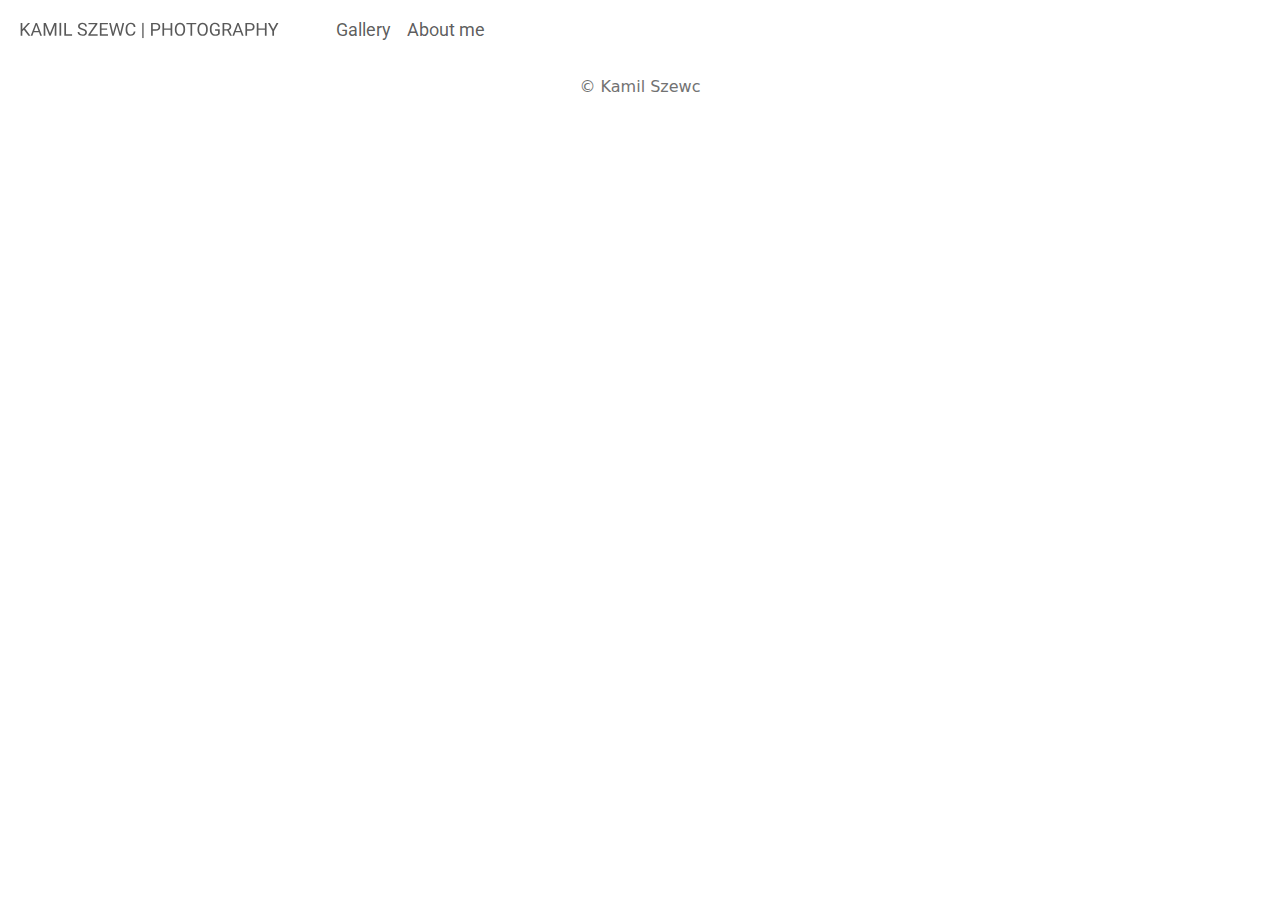
==== galleries/birds-of-poland/index.html @ 6449f629 "Added birds-of-poland index.html" ====
<!DOCTYPE html>
<html lang="en" xmlns="http://www.w3.org/1999/xhtml">
<head>
    <!-- Set title -->
    <title>Kamil Szewc photography</title>

    <!-- Set metas -->
    <meta charset="UTF-8">
    <meta name="viewport" content="width=device-width, initial-scale=1">
    <meta name="description" content="">
    <meta name="theme-color" content="#ffffff">

    <!-- Load Bootstrap stylesheet -->
    <link href="https://cdn.jsdelivr.net/npm/bootstrap@5.3.3/dist/css/bootstrap.min.css" rel="stylesheet" integrity="sha384-QWTKZyjpPEjISv5WaRU9OFeRpok6YctnYmDr5pNlyT2bRjXh0JMhjY6hW+ALEwIH" crossorigin="anonymous">

    <!-- Load Roboto fonts -->
    <link rel="preconnect" href="https://fonts.googleapis.com">
    <link rel="preconnect" href="https://fonts.gstatic.com" crossorigin>
    <link rel="stylesheet" href="https://fonts.googleapis.com/css?family=Roboto">
    <link href="https://fonts.googleapis.com/css2?family=Roboto+Slab:wght@100..900&display=swap">

    <!-- Load our styles -->
    <link href="/style.css" rel="stylesheet">
</head>
<body>
    <header>
        <!-- Top navigation bar -->
        <nav class="navbar navbar-expand-lg" style="background-color: white;">
            <div class="container-fluid">

                <!-- Logo -->
                <a class="navbar-brand" href="/">
                    <img src="/logos/logo.svg" alt="Logo" width="300" class="d-inline-block align-text-top">
                </a>

                <!-- Navigation button when collapsed -->
                <button class="navbar-toggler" type="button" data-bs-toggle="collapse" data-bs-target="#navbarSupportedContent" aria-controls="navbarSupportedContent" aria-expanded="false" aria-label="Toggle navigation">
                    <span class="navbar-toggler-icon"></span>
                </button>

                <!-- Part of navigation that collapses -->
                <div class="collapse navbar-collapse" id="navbarSupportedContent">

                    <!-- Top navigation buttons -->
                    <ul class="navbar-nav me-auto mb-2 mb-lg-0 ">
                        <li class="nav-item">
                            <a class="nav-link header-link" href="/">Gallery</a>
                        </li>
                        <li class="nav-item ">
                            <a class="nav-link header-link" href="" data-bs-toggle="modal" data-bs-target="#aboutMeModal">About me</a>
                        </li>
                        <!-- <li class="nav-item">
                            <a class="nav-link header-link" href="/contact">Contact</a>
                        </li> -->
                    </ul>

                </div>
            </div>
        </nav>

        <div th:fragment="about" class="about">
            <!-- About me modal -->
            <div class="modal fade" id="aboutMeModal" tabindex="-1" aria-labelledby="aboutMeModalLabel" aria-hidden="true">
                <div class="modal-dialog">
                    <div class="modal-content">
                        <div class="modal-header">
                            <h5 class="modal-title" id="aboutMeModalLabel">Kamil Szewc, PhD</h5>
                            <button type="button" class="btn-close" data-bs-dismiss="modal" aria-label="Close"></button>
                        </div>
                        <div class="modal-body">
                            <div class="row">
                                <div class="col-7">
                                    <h6 class="text-fat">Who am I ?</h6>
                                    <p>Wildlife photographer, physicist, software developer, HPC engineer, Java/Kotlin/C/C++/CUDA/Python programmer.</p>
                                    <h6 class="text-fat">Current occupation?</h6>
                                    <p>Working in <a href="https://essteyr.com">ESS Engineering Software Steyr GmbH</a> where I am leading the cloud solution team.</p>
                                </div>
                                <div class="col-5">
                                    <img width="180" height="230" class="img-fluid" src="/images/kamil-szewc-small.jpg" alt="Kamil Szewc"/>
                                </div>
                            </div>
                            <div class="row">
                                <h6 class="text-fat">How to reach me ?</h6>
                                <p>
                                    There are multiple channels where you can communicate with me, or you can find some of my work.
                                    Some of them are:
                                </p>
                                <ul class="list-unstyled">
                                    <li><a href="https://500px.com/p/szeka?view=photos">500px</a> - photography is what I love and do</li>
                                    <!-- <li><a href="https://linkedin.com/in/kamil-szewc-5148b2190">LinkedIn</a> - work related stuff, I am not there frequently</li> -->
                                    <li><a href="https://www.researchgate.net/profile/K-Szewc">ResearchGate</a> - yes, I was working in Academia for some time</li>
                                </ul>
                                <p>
                                    Alternatively, just send me a message <a href="/contact">here</a>
                                </p>
                            </div>
                        </div>
                    </div>
                </div>
            </div>
        </div>
    </header>

    

    <div class="footer">
        <!-- Copyright info -->
        <p class="m-0">&copy; Kamil Szewc</p>
    
        <!-- Bootstrap -->
        <script src="https://cdn.jsdelivr.net/npm/bootstrap@5.3.3/dist/js/bootstrap.bundle.min.js" integrity="sha384-YvpcrYf0tY3lHB60NNkmXc5s9fDVZLESaAA55NDzOxhy9GkcIdslK1eN7N6jIeHz" crossorigin="anonymous"></script>
    
        <!-- Custom scripts -->
        <script src="/scripts.js"></script>
    
        <!-- JQuery -->
        <script src="https://code.jquery.com/jquery-3.7.1.slim.min.js" integrity="sha256-kmHvs0B+OpCW5GVHUNjv9rOmY0IvSIRcf7zGUDTDQM8=" crossorigin="anonymous"></script>
      </div>
</body>
</html>
---- style.css ----
.header {
    border-bottom: 1px solid #e5e5e5;
}

.header-logo {
    font-family: "Roboto", Arial, "Helvetica", sans-serif;
    font-size: 2.25rem;
}

h1, h2, h3, h4, h5, h6 {
    font-family: "Roboto", Arial, "Helvetica", sans-serif;
    color: #727272;
}

.text-fat {
    font-weight: bold;
}

a {
    text-decoration: none;
    font-weight: bold;
    font-family: "Roboto", Arial, "Helvetica", sans-serif;
    color: #727272;
}

.header-link {
    font-size: large;
}

.display-4 {
    font-size: 2.5rem;
}
@media (min-width: 768px) {
    .display-4 {
        font-size: 3rem;
    }
}

.flex-auto {
    flex: 0 0 auto;
}

.h-250 { height: 250px; }
@media (min-width: 768px) {
    .h-md-250 { height: 250px; }
}


/*
 * Footer
 */
.footer {
    padding: 1.0rem 0;
    color: #727272;
    text-align: center;
    background-color: #ffffff;
    /*border-top: .05rem solid #e5e5e5;*/
}
.footer p:last-child {
    margin-bottom: 0;
}

/*
 * Card
 */
.card:hover {
    background: #f9f9f9;
}

.card h4 {
    font-size: 1.3rem;
}


.bd-placeholder-img {
    font-size: 1.125rem;
    text-anchor: middle;
    -webkit-user-select: none;
    -moz-user-select: none;
    user-select: none;
}

@media (min-width: 768px) {
    .bd-placeholder-img-lg {
        font-size: 3.5rem;
    }
}

.b-example-divider {
    height: 3rem;
    background-color: rgba(0, 0, 0, .1);
    border: solid rgba(0, 0, 0, .15);
    border-width: 1px 0;
    box-shadow: inset 0 .5em 1.5em rgba(0, 0, 0, .1), inset 0 .125em .5em rgba(0, 0, 0, .15);
}

.b-example-vr {
    flex-shrink: 0;
    width: 1.5rem;
    height: 100vh;
}

.bi {
    vertical-align: -.125em;
    fill: currentColor;
}

.nav-scroller {
    position: relative;
    z-index: 2;
    height: 2.75rem;
    overflow-y: hidden;
}

.nav-scroller .nav {
    display: flex;
    flex-wrap: nowrap;
    padding-bottom: 1rem;
    margin-top: -1px;
    overflow-x: auto;
    text-align: center;
    white-space: nowrap;
    -webkit-overflow-scrolling: touch;
}

.card {
    margin-bottom: 10px;
}

.card-img-top {
    width: 100%;
    height: 100%;
    object-fit: cover;
}

.gallery-modal {
    display: none;
    position: fixed;
    z-index: 1;
    padding-top: 50px;
    left: 0;
    right: 0;
    width: 100%;
    height: 100%;
    background-color: rgb(190, 190, 190, 0.9);
}

.gallery-modal-content {
    position: relative;
    padding: 0;
    width: 100%;
    background-color: transparent;
}

.gallery-modal-close {
    color: black;
    position: absolute;
    top: 10px;
    right: 25px;
    font-size: 35px;
    font-weight: bold;
    cursor: pointer;
}

.gallery-img-full-screen {
    margin: auto;
    max-height: 90vh;
    max-width: 90vw;
}

.zoom {
    transition: transform .5s ease;
}

.zoom:hover {
    transform: scale(1.03);
    cursor: pointer;
}
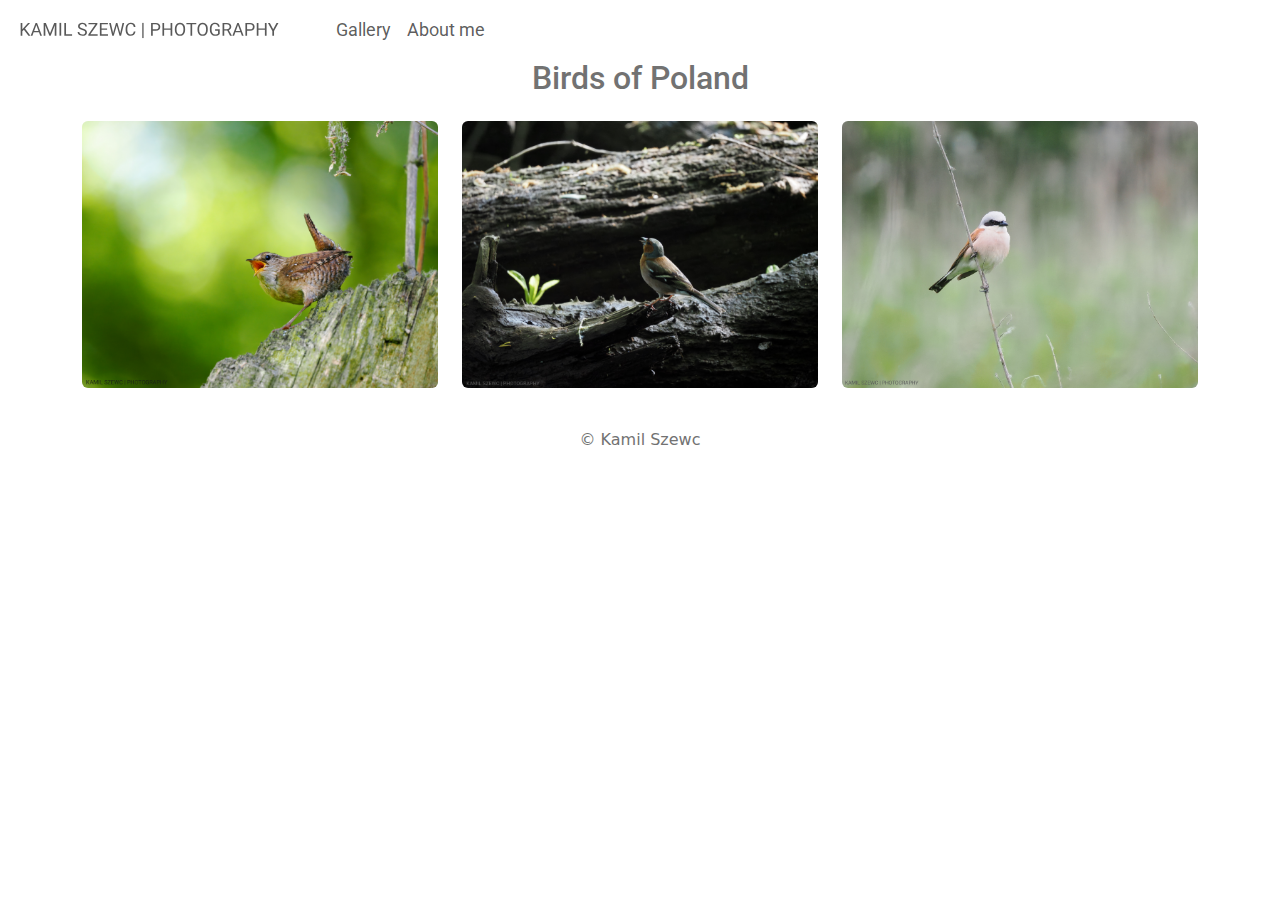
==== commit c916a1c7: "Improved galleries" ====
--- a/galleries/birds-of-poland/index.html
+++ b/galleries/birds-of-poland/index.html
@@ -58,7 +58,7 @@
             </div>
         </nav>
 
-        <div th:fragment="about" class="about">
+        <div  class="about">
             <!-- About me modal -->
             <div class="modal fade" id="aboutMeModal" tabindex="-1" aria-labelledby="aboutMeModalLabel" aria-hidden="true">
                 <div class="modal-dialog">
@@ -101,7 +101,47 @@
         </div>
     </header>
 
-    
+    <main class="container">
+        <!-- Gallery title -->
+        <h2 class="text-center mb-4">Birds of Poland</h2>
+
+        <!-- Gallery images -->
+        <div class="row">
+            <div class="col-lg-4 mb-lg-0">
+                <img class="img-fluid w-100 mb-4 rounded zoom" onclick="openModal('/galleries/birds-of-poland/images/2023_5_strzyzyk.jpg')" width="400" height="300" src="/galleries/birds-of-poland/images/2023_5_strzyzyk.jpg" alt="description"/>
+            </div>
+
+            <div class="col-lg-4 mb-lg-0">
+                <img class="img-fluid w-100 mb-4 rounded zoom" onclick="openModal('/galleries/birds-of-poland/images/2023_5_zieba.jpg')" width="400" height="300" src="/galleries/birds-of-poland/images/2023_5_zieba.jpg" alt="description"/>
+            </div>
+
+            <div class="col-lg-4 mb-lg-0">
+                <img class="img-fluid w-100 mb-4 rounded zoom" onclick="openModal('/galleries/birds-of-poland/images/2023_6_gasiorek.jpg')" width="400" height="300" src="/galleries/birds-of-poland/images/2023_6_gasiorek.jpg" alt="description"/>
+            </div>
+        </div>
+
+        <!-- Image zoom modal -->
+        <div id="gallery-modal" class="modal gallery-modal" onclick="closeModal()">
+            <!-- Close button -->
+            <span class="gallery-modal-close cursor" onclick="closeModal()">&times;</span>
+            <!-- Full screen image -->
+            <div class="gallery-modal-content text-center">
+                <img id="gallery-modal-image" class="img-fluid rounded gallery-img-full-screen">
+            </div>
+        </div>
+
+        <!-- Image zoom modal opening/closing scripts -->
+        <script>
+            function openModal(src) {
+                document.getElementById("gallery-modal").style.display = "block";
+                document.getElementById("gallery-modal-image").src = src;
+            }
+
+            function closeModal() {
+                document.getElementById("gallery-modal").style.display = "none";
+            }
+        </script>
+    </main>
 
     <div class="footer">
         <!-- Copyright info -->
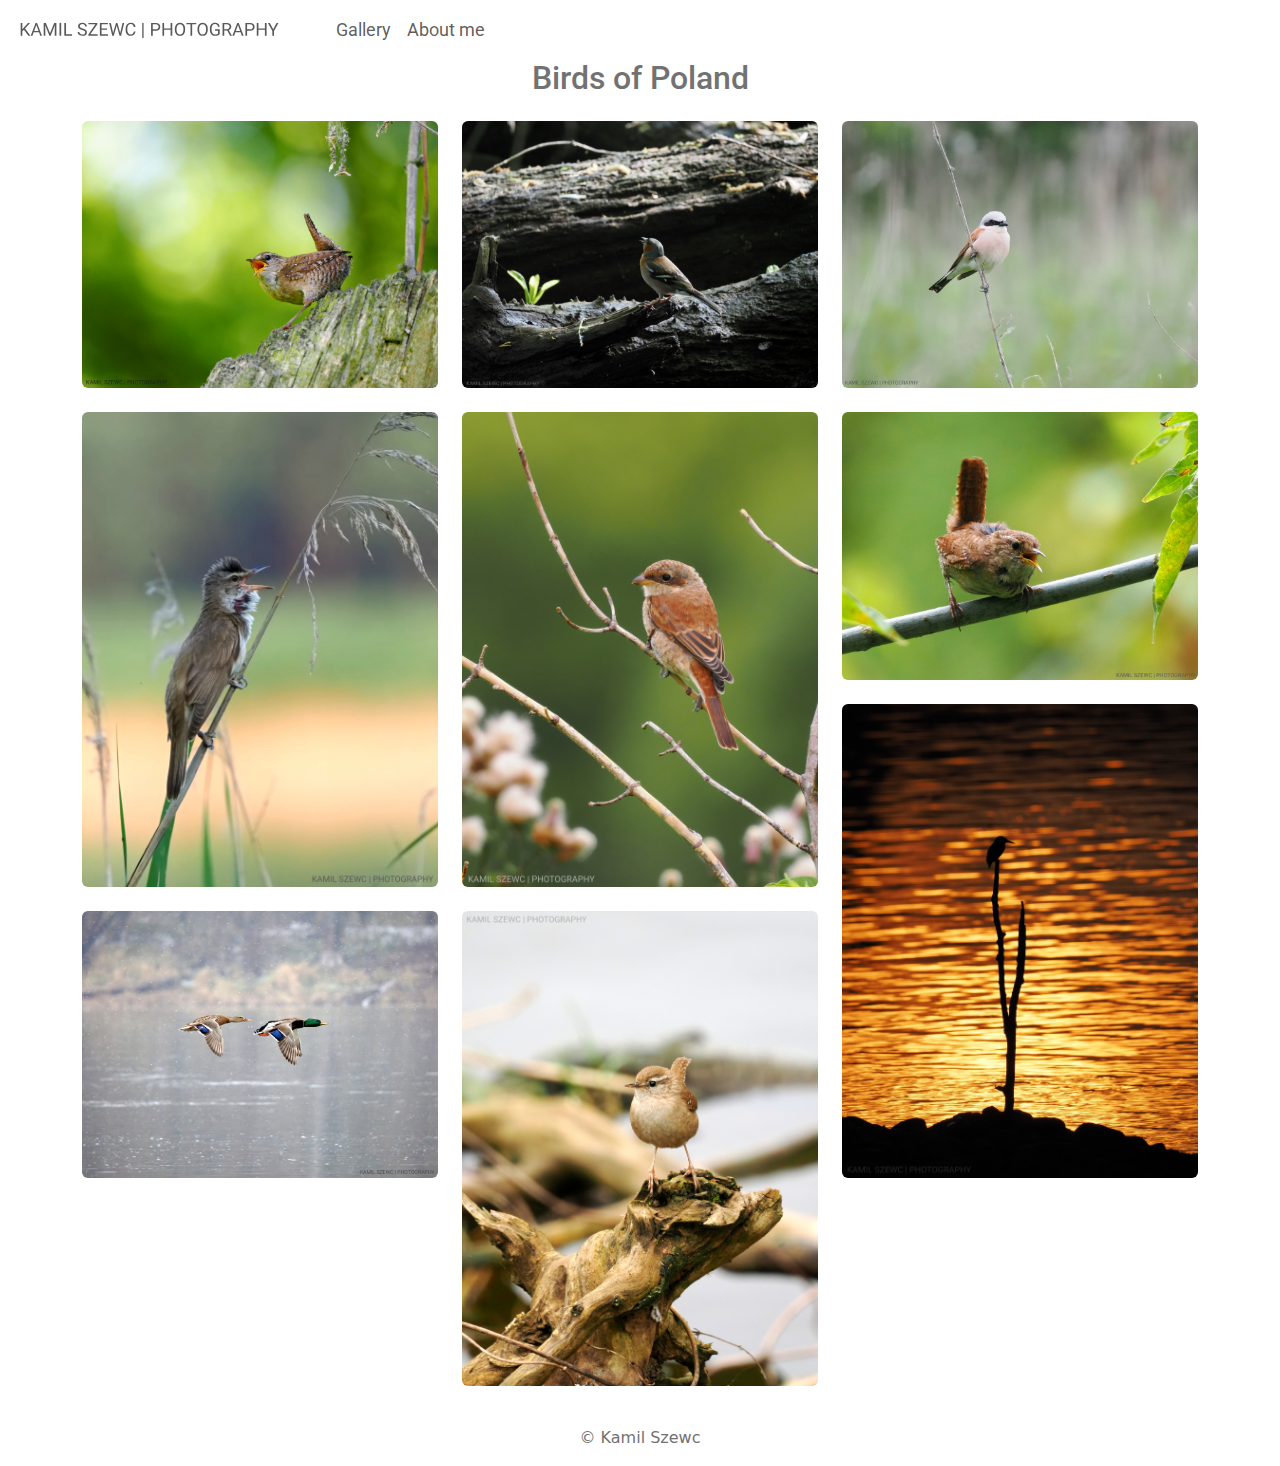
==== commit 14075c30: "Added pictures" ====
--- a/galleries/birds-of-poland/index.html
+++ b/galleries/birds-of-poland/index.html
@@ -109,14 +109,20 @@
         <div class="row">
             <div class="col-lg-4 mb-lg-0">
                 <img class="img-fluid w-100 mb-4 rounded zoom" onclick="openModal('/galleries/birds-of-poland/images/2023_5_strzyzyk.jpg')" width="400" height="300" src="/galleries/birds-of-poland/images/2023_5_strzyzyk.jpg" alt="description"/>
+                <img class="img-fluid w-100 mb-4 rounded zoom" onclick="openModal('/galleries/birds-of-poland/images/2023_6_trzciniak.jpg')" width="400" height="300" src="/galleries/birds-of-poland/images/2023_6_trzciniak.jpg" alt="description"/>
+                <img class="img-fluid w-100 mb-4 rounded zoom" onclick="openModal('/galleries/birds-of-poland/images/2023_12_krzyzowki_w_locie.jpg')" width="400" height="300" src="/galleries/birds-of-poland/images/2023_12_krzyzowki_w_locie.jpg" alt="description"/>
             </div>
 
             <div class="col-lg-4 mb-lg-0">
                 <img class="img-fluid w-100 mb-4 rounded zoom" onclick="openModal('/galleries/birds-of-poland/images/2023_5_zieba.jpg')" width="400" height="300" src="/galleries/birds-of-poland/images/2023_5_zieba.jpg" alt="description"/>
+                <img class="img-fluid w-100 mb-4 rounded zoom" onclick="openModal('/galleries/birds-of-poland/images/2023_7_gasiorek_pani.jpg')" width="400" height="300" src="/galleries/birds-of-poland/images/2023_7_gasiorek_pani.jpg" alt="description"/>
+                <img class="img-fluid w-100 mb-4 rounded zoom" onclick="openModal('/galleries/birds-of-poland/images/2024_4_strzyzyk.jpg')" width="400" height="300" src="/galleries/birds-of-poland/images/2024_4_strzyzyk.jpg" alt="description"/>
             </div>
 
             <div class="col-lg-4 mb-lg-0">
                 <img class="img-fluid w-100 mb-4 rounded zoom" onclick="openModal('/galleries/birds-of-poland/images/2023_6_gasiorek.jpg')" width="400" height="300" src="/galleries/birds-of-poland/images/2023_6_gasiorek.jpg" alt="description"/>
+                <img class="img-fluid w-100 mb-4 rounded zoom" onclick="openModal('/galleries/birds-of-poland/images/2023_7_strzyzyk.jpg')" width="400" height="300" src="/galleries/birds-of-poland/images/2023_7_strzyzyk.jpg" alt="description"/>
+                <img class="img-fluid w-100 mb-4 rounded zoom" onclick="openModal('/galleries/birds-of-poland/images/2024_8_cien_zimorodka_2_small.jpg')" width="400" height="300" src="/galleries/birds-of-poland/images/2024_8_cien_zimorodka_2_small.jpg" alt="description"/>
             </div>
         </div>
 
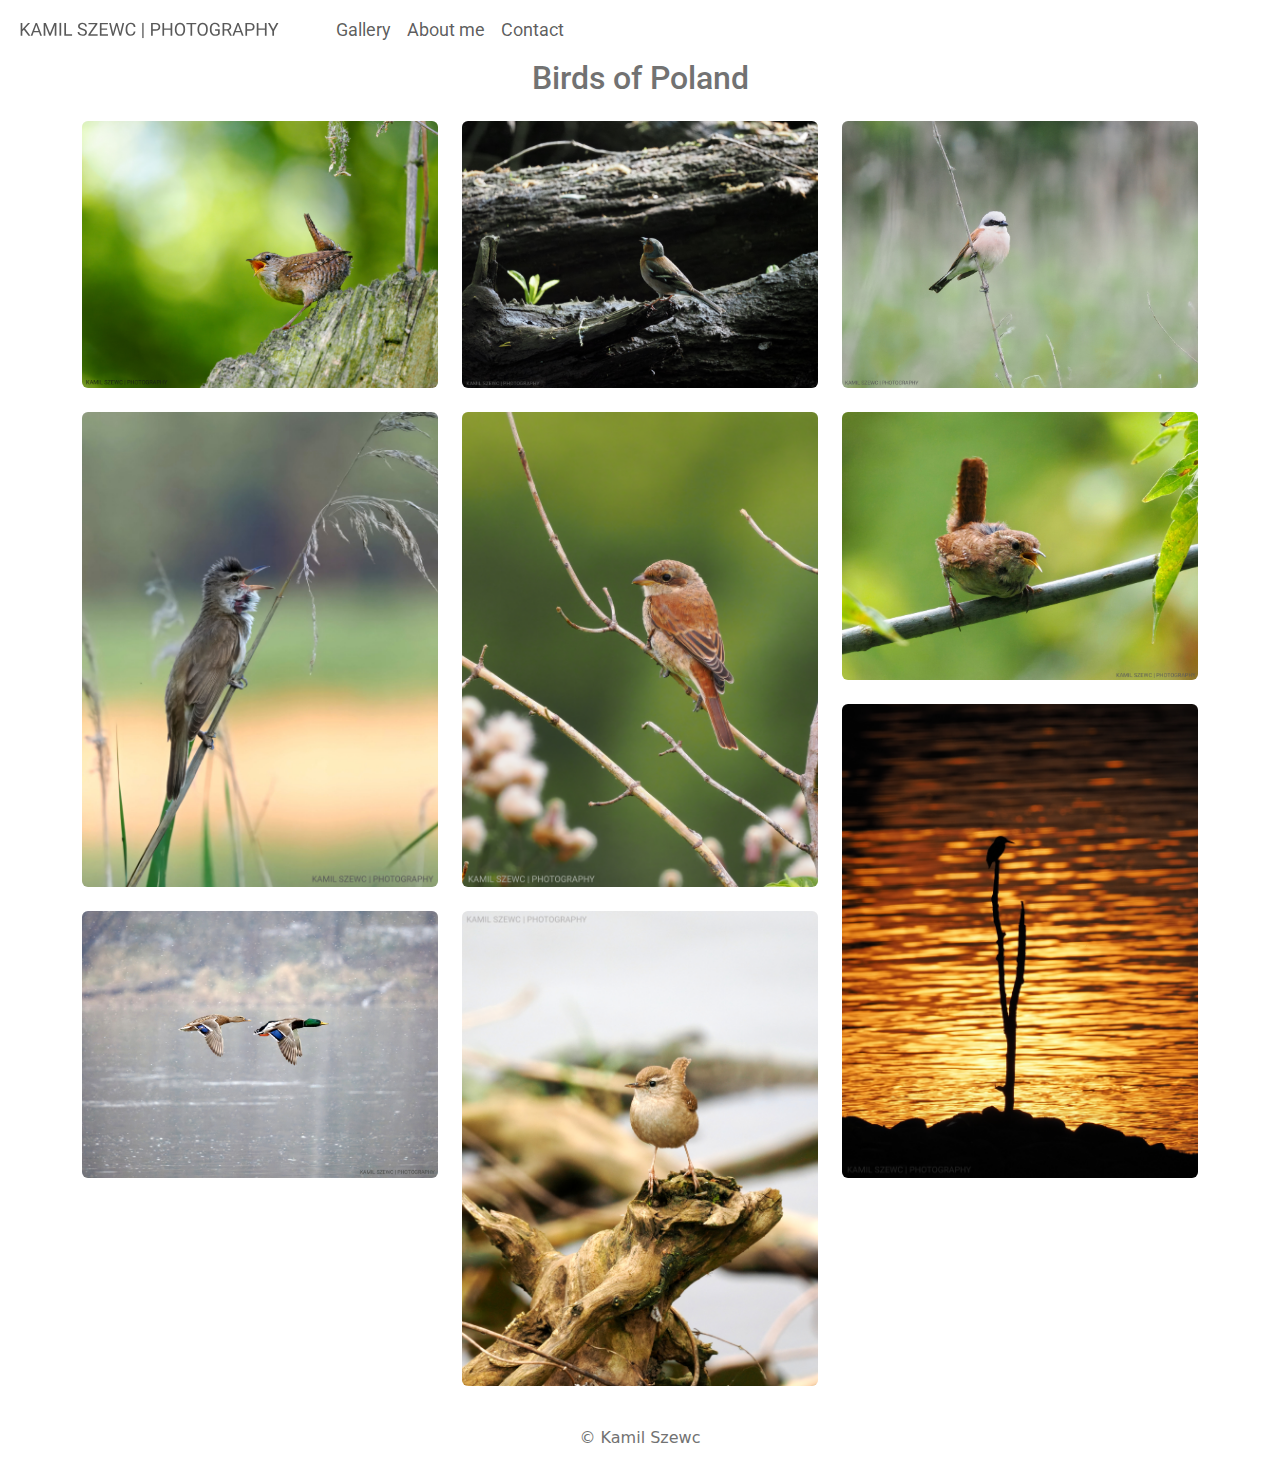
==== commit b5e5dd58: "Added contact form" ====
--- a/galleries/birds-of-poland/index.html
+++ b/galleries/birds-of-poland/index.html
@@ -49,9 +49,9 @@
                         <li class="nav-item ">
                             <a class="nav-link header-link" href="" data-bs-toggle="modal" data-bs-target="#aboutMeModal">About me</a>
                         </li>
-                        <!-- <li class="nav-item">
-                            <a class="nav-link header-link" href="/contact">Contact</a>
-                        </li> -->
+                        <li class="nav-item">
+                            <a class="nav-link header-link" href="https://forms.gle/rXauzFvKgUn1PjCx9">Contact</a>
+                        </li>
                     </ul>
 
                 </div>
